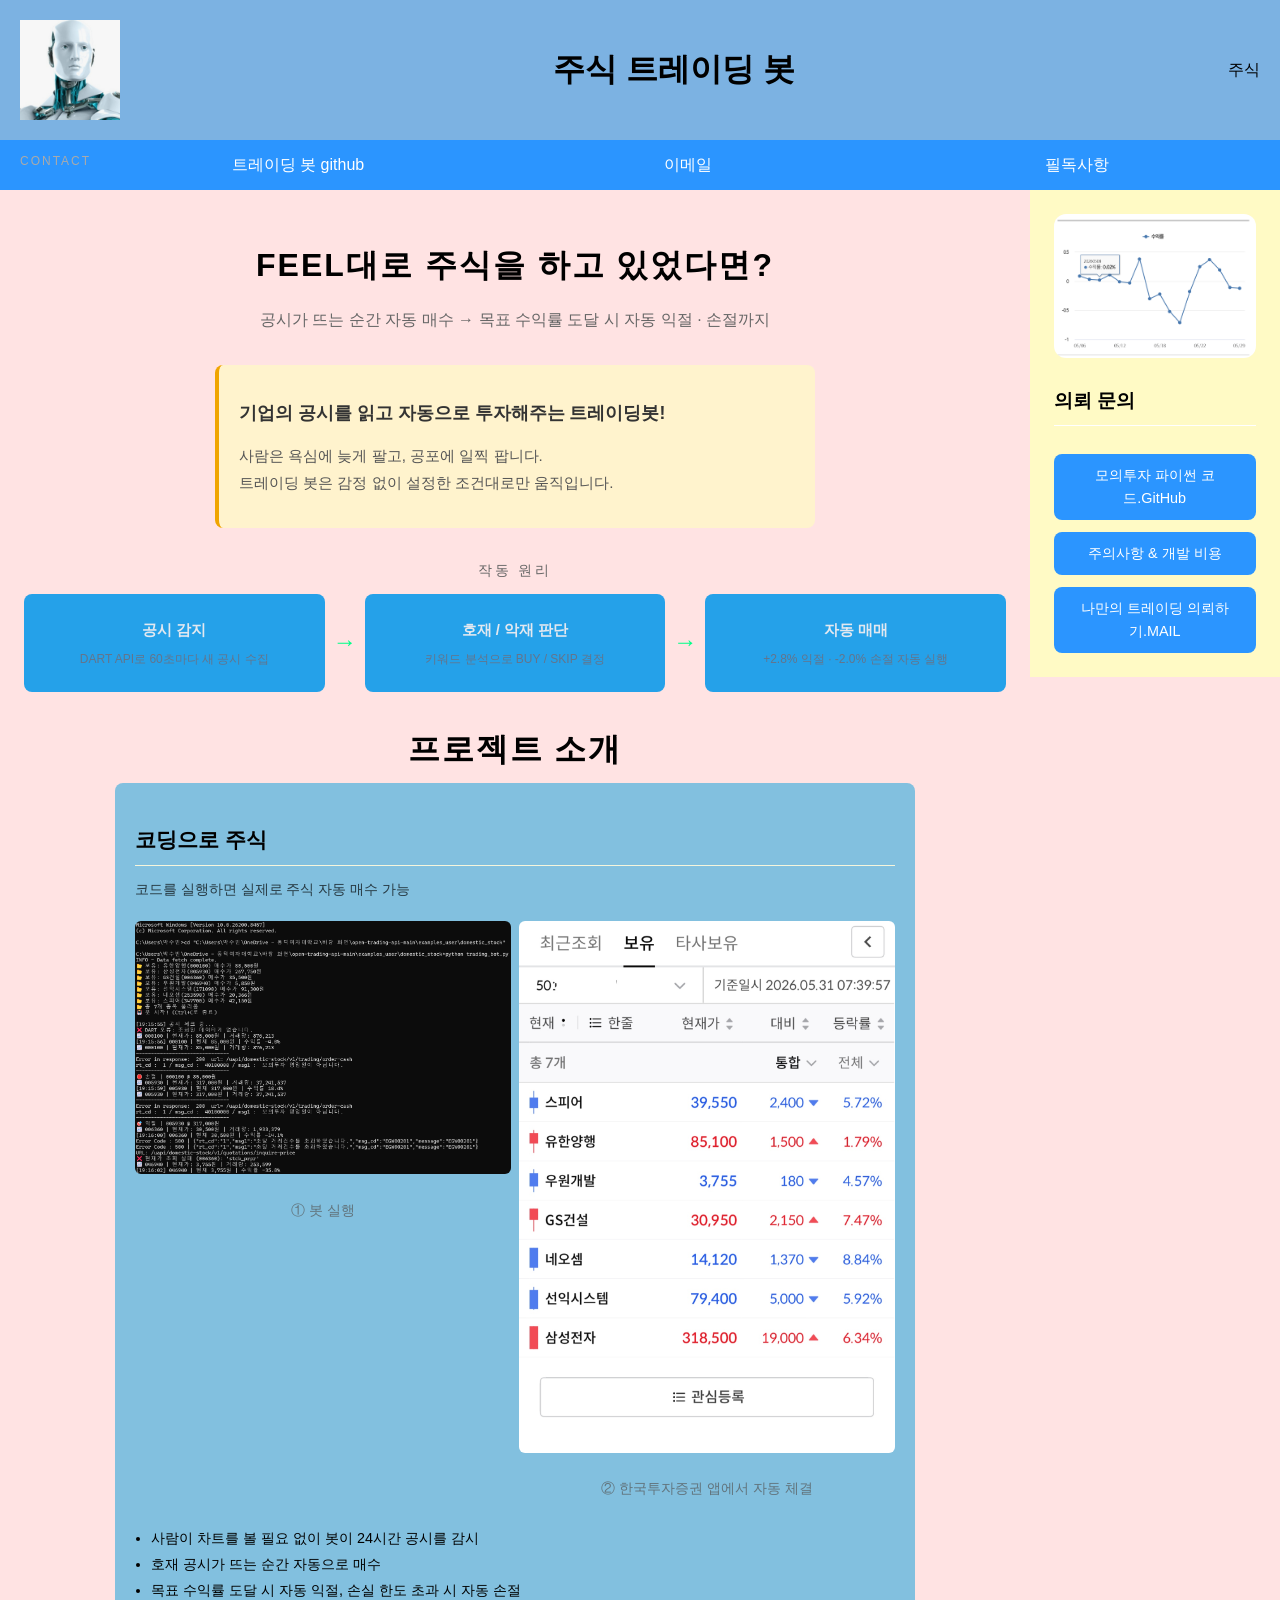
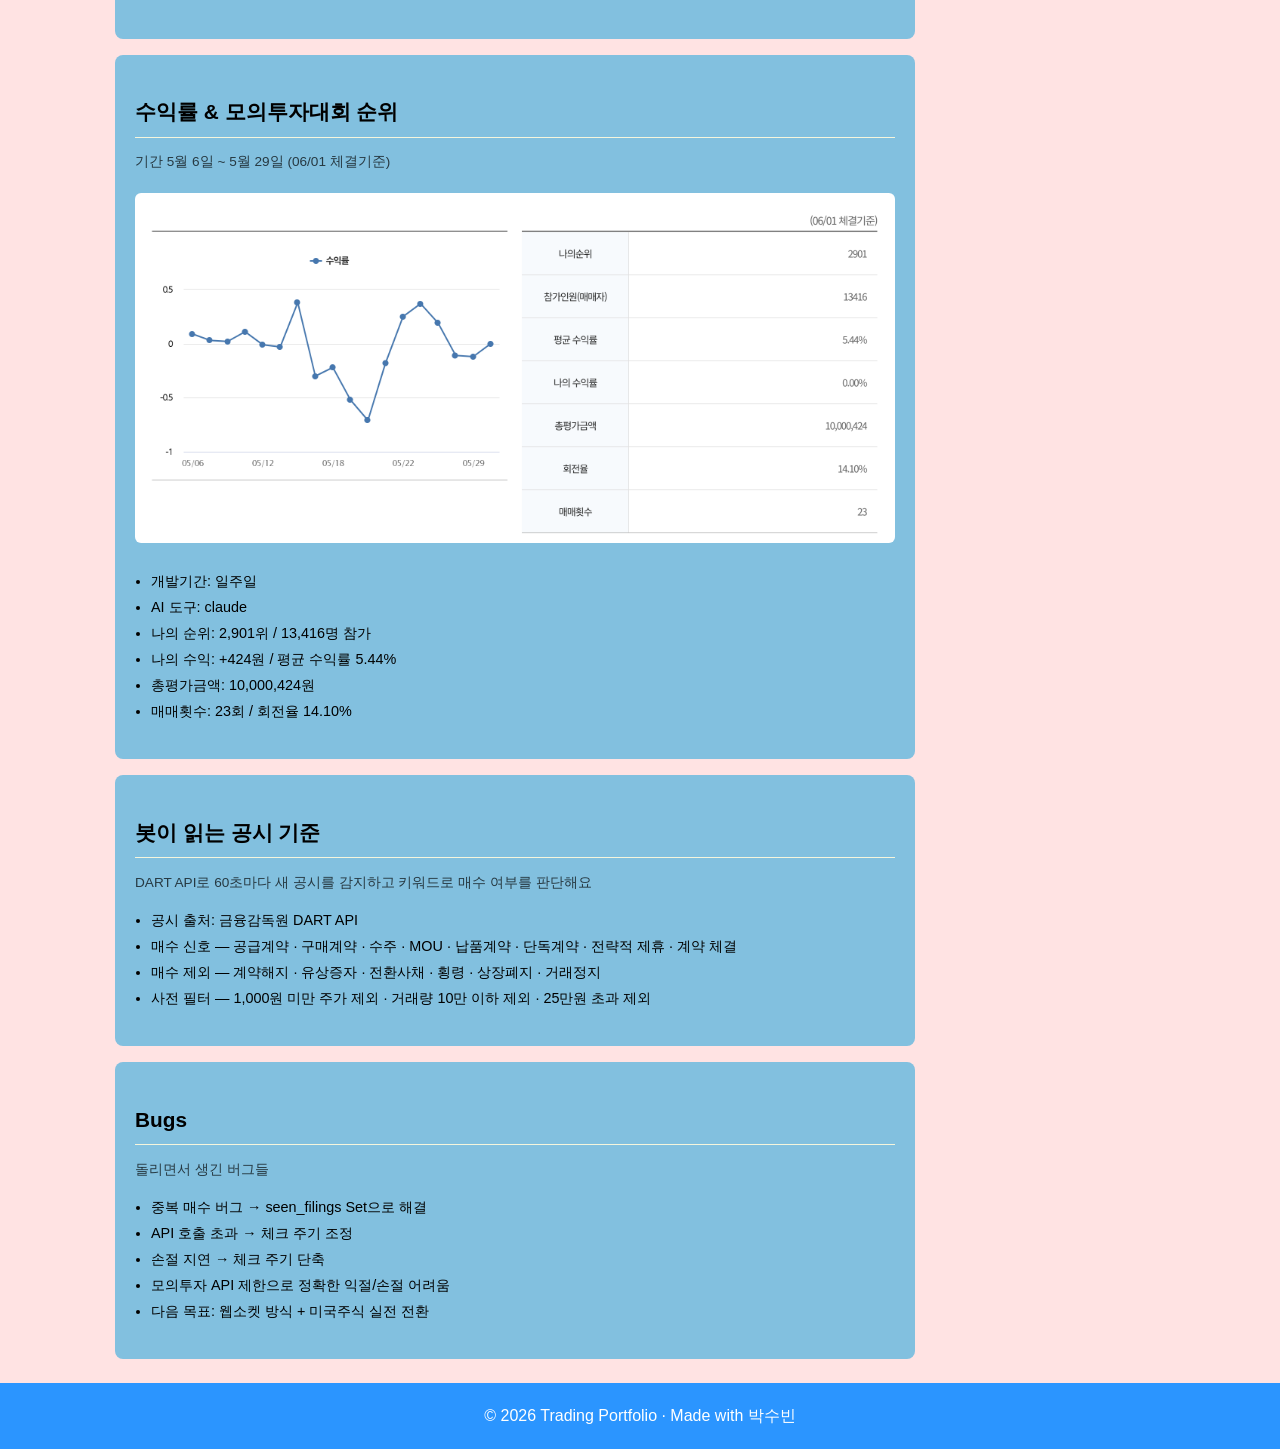
==== index.html @ 9a3e7f4c "Initial commit" ====
<!DOCTYPE html>
<html lang="ko">
<head>
  <meta charset="UTF-8">
  <title>TRADING BOT</title>
  <link rel="stylesheet" href="css/style.css">
</head>
<body>

  <div class="page">

    <header class="header">
      <img src="image/스크린샷_31-5-2026_192246_search.naver.com.jpeg" alt="트레이딩 봇" class="profile-img">
      <h1 class="logo">주식 트레이딩 봇</h1>
      <p class="tagline">주식</p>
    </header>

    <nav class="nav">
      <span class="nav-label">CONTACT</span>
      <a href="https://github.com/ewm0809/-git-hub/blob/main/%23%20trading_bot.py" target="_blank">트레이딩 봇 github</a>
      <a href="mailto:bin100628@naver.com">이메일</a>
      <a href="trading.html">필독사항</a>
    </nav>

    <main class="main">
      <h2>FEEL대로 주식을 하고 있었다면?</h2>
      <p>공시가 뜨는 순간 자동 매수 → 목표 수익률 도달 시 자동 익절 · 손절까지</p>

      <div class="intro-box">
        <p class="intro-question">기업의 공시를 읽고 자동으로 투자해주는 트레이딩봇!</p>
        <p class="intro-answer">사람은 욕심에 늦게 팔고, 공포에 일찍 팝니다.<br>
        트레이딩 봇은 감정 없이 설정한 조건대로만 움직입니다.</p>
      </div>

      <p class="section-label">작동 원리</p>
      <div class="stats">
        <div class="stat-box">
          <span class="num">공시 감지</span>
          <span class="label">DART API로 60초마다 새 공시 수집</span>
        </div>
        <div class="arrow">→</div>
        <div class="stat-box">
          <span class="num">호재 / 악재 판단</span>
          <span class="label">키워드 분석으로 BUY / SKIP 결정</span>
        </div>
        <div class="arrow">→</div>
        <div class="stat-box">
          <span class="num">자동 매매</span>
          <span class="label">+2.8% 익절 · -2.0% 손절 자동 실행</span>
        </div>
      </div>

      <h2>프로젝트 소개</h2>

      <div class="gallery gallery-single">
        <article class="card">
          <h3>코딩으로 주식</h3>
          <p>코드를 실행하면 실제로 주식 자동 매수 가능</p>
          <div class="card-img-row">
            <div>
              <img src="image/스크린샷 2026-05-31 191634.png" alt="cmd화면" class="card-img">
              <p class="img-caption">① 봇 실행</p>
            </div>
            <div>
              <img src="image/spir.jpg" alt="실제 주식 구매 화면" class="card-img">
              <p class="img-caption">② 한국투자증권 앱에서 자동 체결</p>
            </div>
          </div>
          <ul>
            <li>사람이 차트를 볼 필요 없이 봇이 24시간 공시를 감시</li>
            <li>호재 공시가 뜨는 순간 자동으로 매수</li>
            <li>목표 수익률 도달 시 자동 익절, 손실 한도 초과 시 자동 손절</li>
          </ul>
        </article>

        <article class="card">
          <h3>수익률 & 모의투자대회 순위</h3>
          <p>기간 5월 6일 ~ 5월 29일 (06/01 체결기준)</p>
          <img src="image/수익.png" alt="수익" class="card-img">
          <ul>
            <li>개발기간: 일주일</li>
            <li>AI 도구: claude</li>
            <li>나의 순위: 2,901위 / 13,416명 참가</li>
            <li>나의 수익: +424원 / 평균 수익률 5.44%</li>
            <li>총평가금액: 10,000,424원</li>
            <li>매매횟수: 23회 / 회전율 14.10%</li>
          </ul>
        </article>

        <article class="card">
          <h3>봇이 읽는 공시 기준</h3>
          <p>DART API로 60초마다 새 공시를 감지하고 키워드로 매수 여부를 판단해요</p>
          <ul>
            <li>공시 출처: 금융감독원 DART API</li>
            <li>매수 신호 — 공급계약 · 구매계약 · 수주 · MOU · 납품계약 · 단독계약 · 전략적 제휴 · 계약 체결</li>
            <li>매수 제외 — 계약해지 · 유상증자 · 전환사채 · 횡령 · 상장폐지 · 거래정지</li>
            <li>사전 필터 — 1,000원 미만 주가 제외 · 거래량 10만 이하 제외 · 25만원 초과 제외</li>
          </ul>
        </article>

        <article class="card">
          <h3>Bugs</h3>
          <p>돌리면서 생긴 버그들</p>
          <ul>
            <li>중복 매수 버그 → seen_filings Set으로 해결</li>
            <li>API 호출 초과 → 체크 주기 조정</li>
            <li>손절 지연 → 체크 주기 단축</li>
            <li>모의투자 API 제한으로 정확한 익절/손절 어려움</li>
            <li>다음 목표: 웹소켓 방식 + 미국주식 실전 전환</li>
          </ul>
        </article>
      </div>

    </main>

    <aside class="aside">
      <img src="image/수익률.png" alt="덱스" class="aside-img">
      <h2>의뢰 문의</h2>
      <a href="https://github.com/ewm0809/-git-hub/blob/main/%23%20trading_bot.py" target="_blank" class="aside-btn">
        모의투자 파이썬 코드.GitHub
      </a>
      <a href="trading.html" class="aside-btn">
        주의사항 & 개발 비용
      </a>
      <a href="mailto:bin100628@naver.com" class="aside-btn">
        나만의 트레이딩 의뢰하기.MAIL
      </a>
    </aside>

    <footer class="footer">
      © 2026 Trading Portfolio · Made with 박수빈
    </footer>

  </div>

</body>
</html>
---- css/style.css ----
@charset "UTF-8";

* { box-sizing: border-box; }

body {
  margin: 0;
  font-family: 'Noto Sans KR', sans-serif;
  line-height: 1.6;
  background-color: #ffe3e3;
}

a { color: inherit; text-decoration: none; }


/* ============================================================
   [요구사항 #4]  페이지 전체 레이아웃 — grid-template-areas
   ─ 5섹션(header·nav·main·aside·footer)을 배치
   ─ header·footer는 가로 전체로 펼쳐지도록
   ============================================================ */
.page {
 
  display: grid;
  grid-template-columns: 1fr 250px;
  grid-template-rows: auto auto 1fr auto;
  grid-template-areas:
    "hd hd"
    "nv nv"
    "mn as"
    "ft ft";
  min-height: 100vh;
  align-items: start;
  overflow: visible;
}


.header {
  grid-area: hd;
  z-index: 10;
  background-color: #7cb2e2;
  color: #EDEADE;
  padding: 20px;
  text-transform: uppercase;
   display: flex;
  flex-direction: row;       
  align-items: center;
  justify-content: space-between;
  gap: 16px;
  color:#000000
 
}
.profile-img {
  width: 100px;
  height: 100px;
 
}


/* ─── nav ─── */
.nav {
    grid-area: nv;
  display: flex;
  gap: 24px;
  padding: 12px 20px;
  background: #2b95ff;
  position: sticky;
  top: 0;
  z-index: 100;
  

}
.nav a { color: white;
text-align: center;
flex: 1; }

.nav-label {
  color: #aaa;
  font-size: 0.75rem;
  letter-spacing: 2px;
  margin-right: auto; 
}


/* ─── main ─── */
.main {
    grid-area: mn;
  padding: 24px;
  text-align: center; 
 
}
.main h2 {
  font-size: 2rem;
  letter-spacing: 2px;
  text-align: center;
  margin-bottom: 8px;
}
.main > p {
  text-align: center;
  color: #666;
  margin-bottom: 32px;
}
.intro-box {
  background: #fff3cd;
  border-left: 4px solid #f0a500;
  border-radius: 8px;
  padding: 16px 20px;
  margin: 0 auto 32px;
  max-width: 600px;
  text-align: left;
}

.intro-question {
  font-size: 1.1rem;
  font-weight: bold;
  color: #333;
  margin-bottom: 8px !important;
}

.intro-answer {
  font-size: 0.95rem;
  color: #555;
  line-height: 1.8;
}

.section-label {
  font-size: 0.85rem;
  letter-spacing: 3px;
  color: #888;
  text-transform: uppercase;
  margin-bottom: 12px !important;
}
/* ============================================================
   [요구사항 #1·#2·#3]  W9 Grid 기초 종합
   ─ #1: display: grid + grid-template-columns에 fr 단위
   ─ #2: gap (16px 이상)
   ─ #3: justify-content / align-items 등 정렬 속성
        (.stats 자체에 적용해도 OK, .stat-box 자식에 flex로 적용해도 OK)
   ============================================================ */
.stats {
  display: grid;
  grid-template-columns: 1fr auto 1fr auto 1fr;
  align-items: center;
  gap: 8px;
  margin-bottom: 32px;
}

.stat-box {
  display: flex;
  flex-direction: column;
  align-items: center;
  text-align: center;
  background: #25a1e9;
  color: #e2e8f0;
  padding: 24px 16px;
  border-radius: 8px;
}

.stat-box .num {
  font-size: 15px;
  font-weight: bold;
  margin-bottom: 8px;
}

.stat-box .label {
  font-size: 12px;
  color: #64748b;
  line-height: 1.5;
}

.arrow {
  font-size: 24px;
  color: #00ff88;
  text-align: center;
  font-weight: bold;
}


/* ============================================================
   [요구사항 #5]  카드 갤러리 — auto-fit + minmax
   ─ 카드 6개 이상이 화면 너비에 따라 자동으로 열 수 변경
   ─ 한 카드의 최소 너비는 220px 권장
   ============================================================ */
.gallery {
  display: grid;
  grid-template-columns: repeat(auto-fit, minmax(300px, 1fr));
  gap: 16px;
  
}
.gallery-single {
  grid-template-columns: 1fr !important;
  max-width: 800px;
  margin: 0 auto;
  width: 100%;
}
.card-img {
  width: 100%;
  border-radius: 6px;
  margin: 8px 0 4px;
  object-fit: cover;
}

.img-caption {
  font-size: 0.8rem;
  color: #555;
  text-align: center;
  margin-bottom: 12px;
}
.card-img-row {
  display: flex;
  gap: 8px;
  margin-bottom: 12px;
}

.card-img-row > div {
  flex: 1;
}
.card {
  background: #82c0df;
  padding: 20px;
  border-radius: 8px;
  color:#000000;
  text-align: left;  /* 리스트 있으니까 left가 나음 */
}

.card h3 {
  font-size: 1.3rem;
  font-weight: bold;
  border-bottom: 1px solid #F5F5DC;
  padding-bottom: 8px;
  margin-bottom: 12px;
}

.card p {
  font-size: 0.85rem;
  opacity: 0.7;
  margin-bottom: 12px;
}

.card ul {
  padding-left: 16px;
  font-size: 0.9rem;
  line-height: 1.8;
}
.card a {
  color: #863005;
  text-decoration: underline;
}

.card a:hover {
  opacity: 0.7;
}


/* ─── aside ─── */
.aside {
    grid-area: as;
  padding: 24px;
  background: #fffac5; 
  color: #000000;
  display: flex;
  flex-direction: column;
  gap: 12px;
  position: sticky;
  top: 45px;    
  height: fit-content;
   align-self: start;
}
.aside-img {
  width: 100%;
  border-radius: 12px;
  object-fit: cover;
}

.aside h2 {
  font-size: 1.2rem;
  border-bottom: 1px solid white;
  padding-bottom: 8px;
}

.aside p {
  margin: 0;
  font-size: 0.9rem;
  line-height: 1.6;
}


.aside-btn {
  display: block;
  background: #2b95ff;
  color: white !important;
  padding: 10px 14px;
  border-radius: 8px;
  font-size: 0.9rem;
  text-decoration: none !important;
  text-align: center;
  transition: opacity 0.2s;
}

.aside-btn:hover {
  opacity: 0.8;
}


/* ─── footer ─── */
.footer {
    grid-area: ft;
  text-align: center;
  padding: 20px;
  background: #2b95ff;
  color: white;
  /* TODO (자유 디자인) */
}
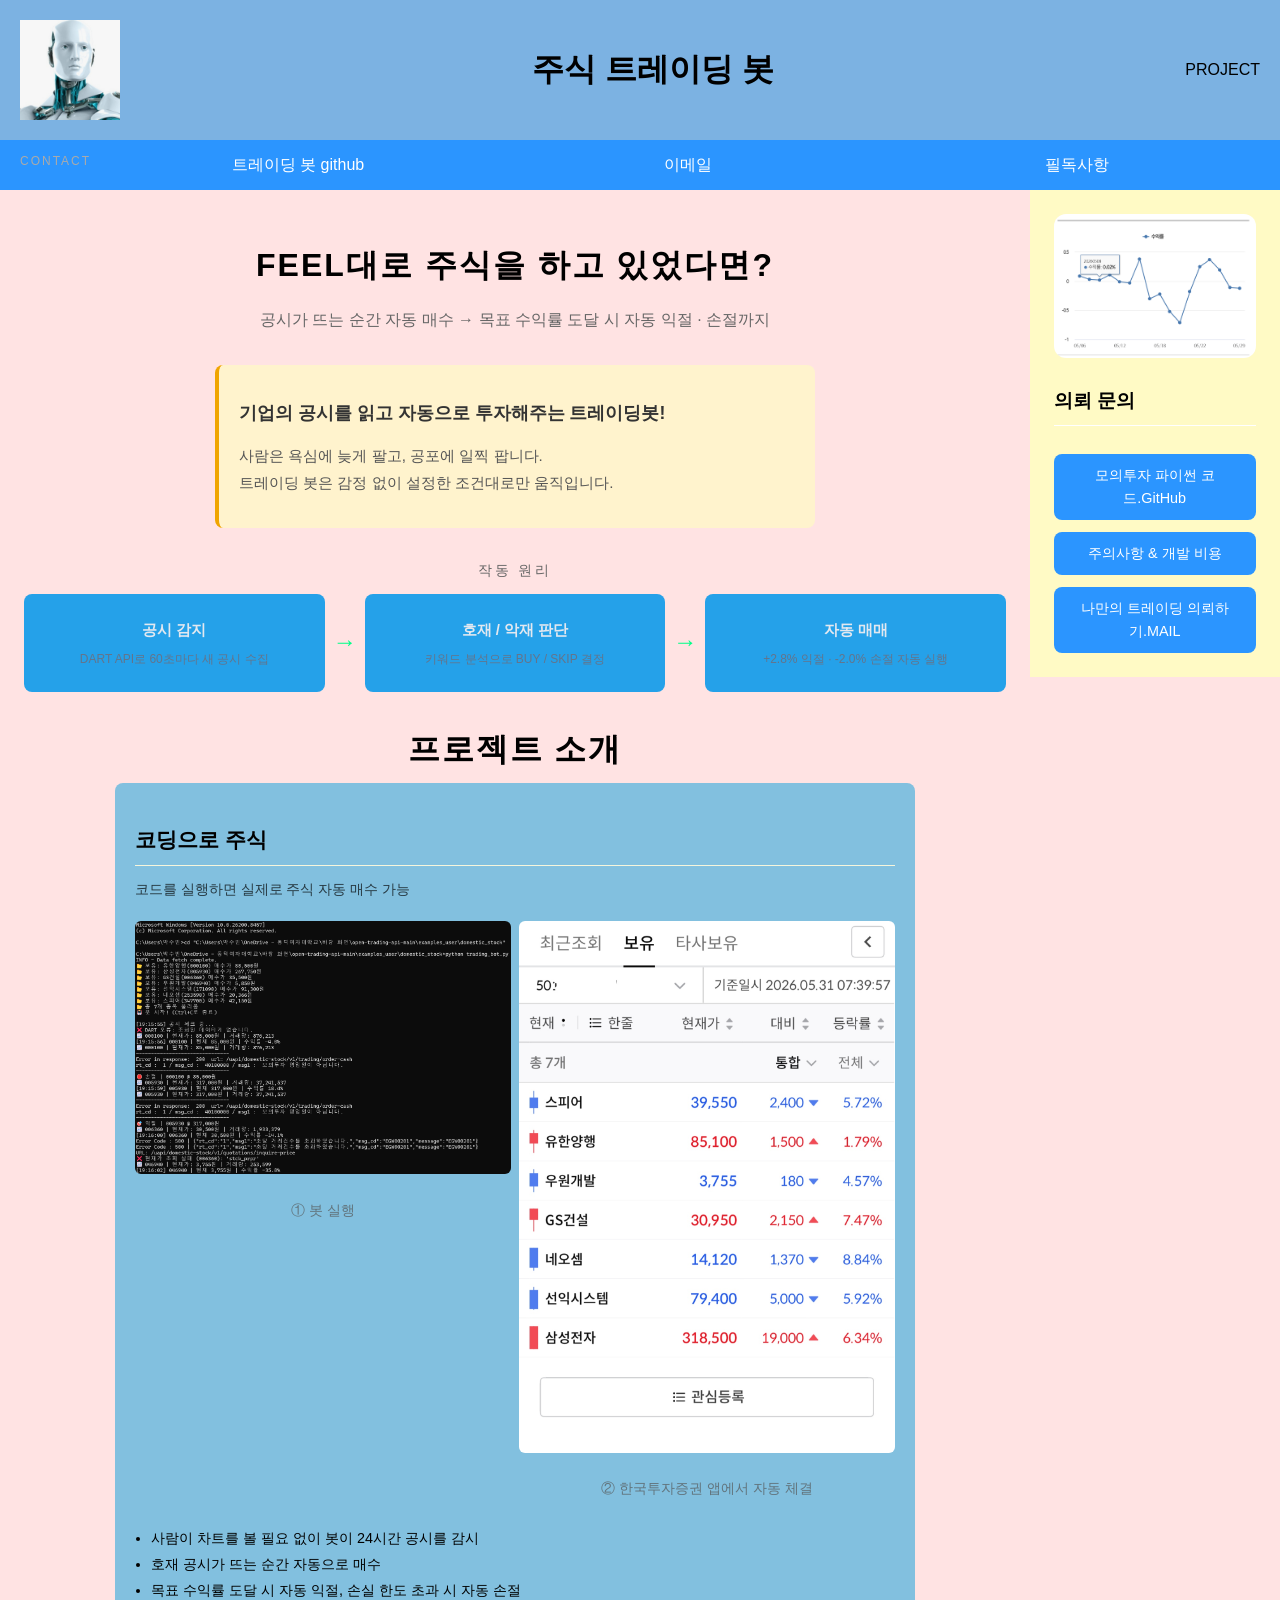
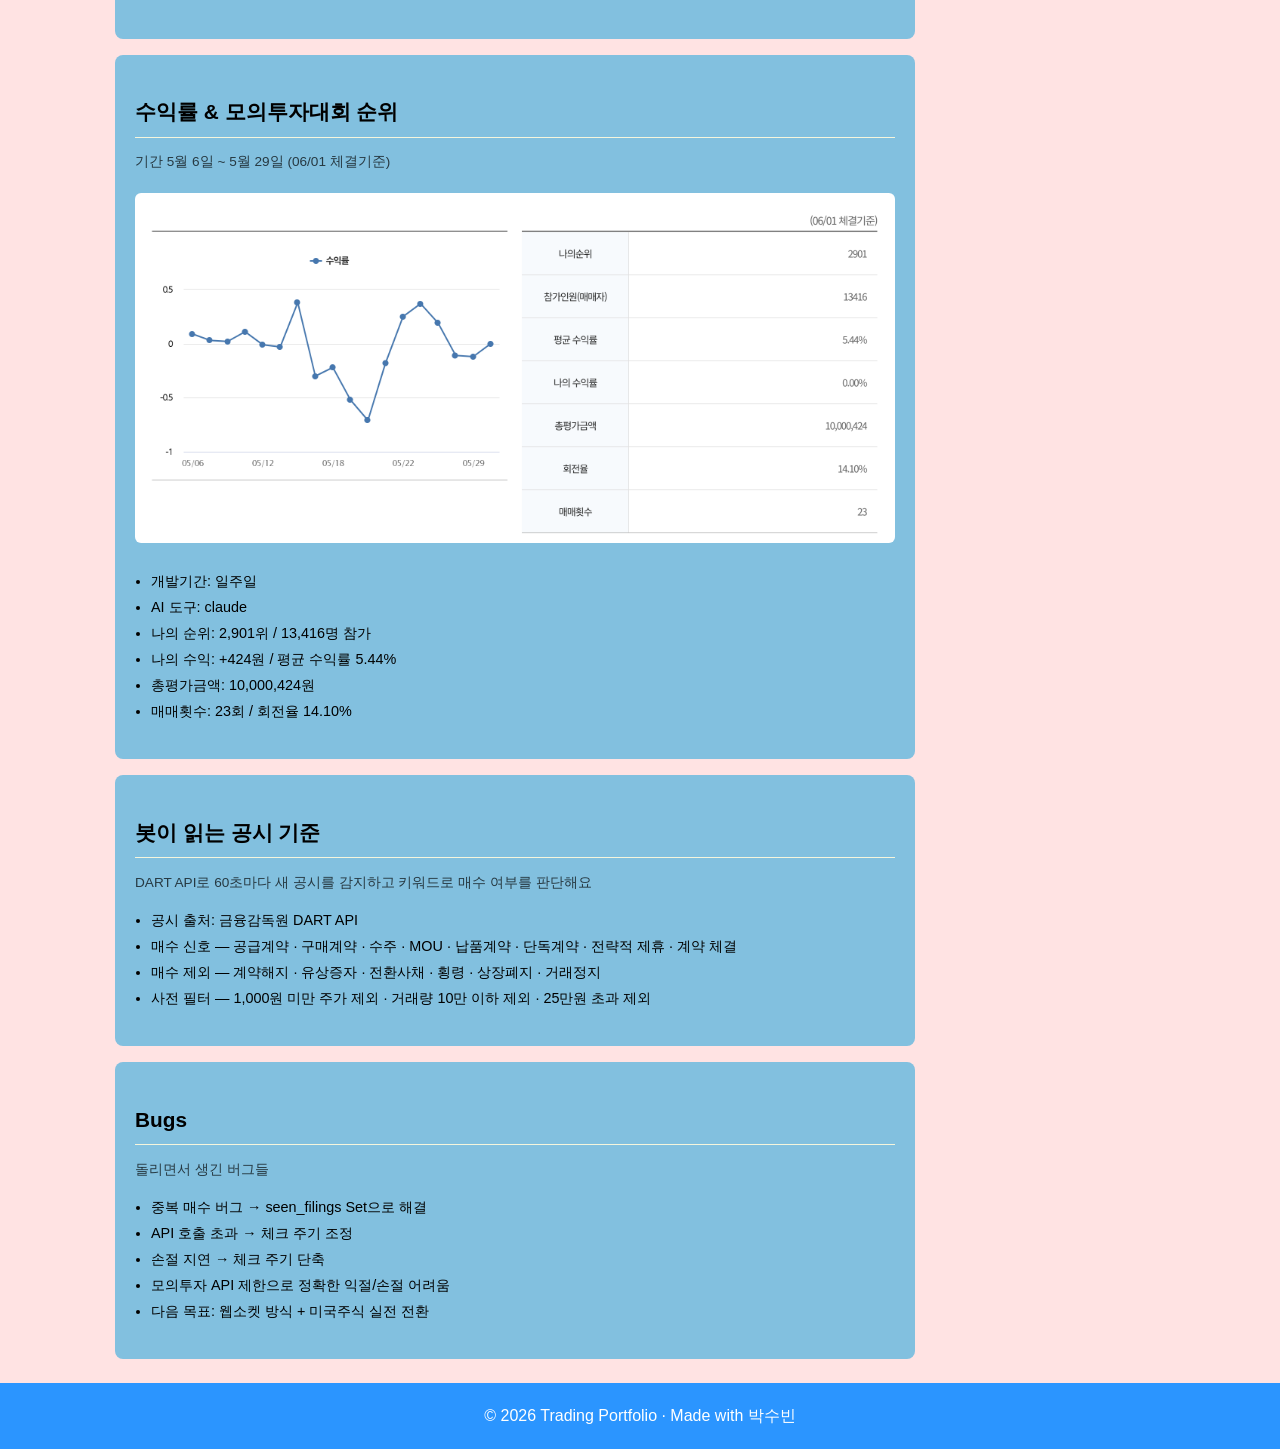
==== commit c0dec4ab: "최종본" ====
--- a/index.html
+++ b/index.html
@@ -12,7 +12,7 @@
     <header class="header">
       <img src="image/스크린샷_31-5-2026_192246_search.naver.com.jpeg" alt="트레이딩 봇" class="profile-img">
       <h1 class="logo">주식 트레이딩 봇</h1>
-      <p class="tagline">주식</p>
+      <p class="tagline">project</p>
     </header>
 
     <nav class="nav">
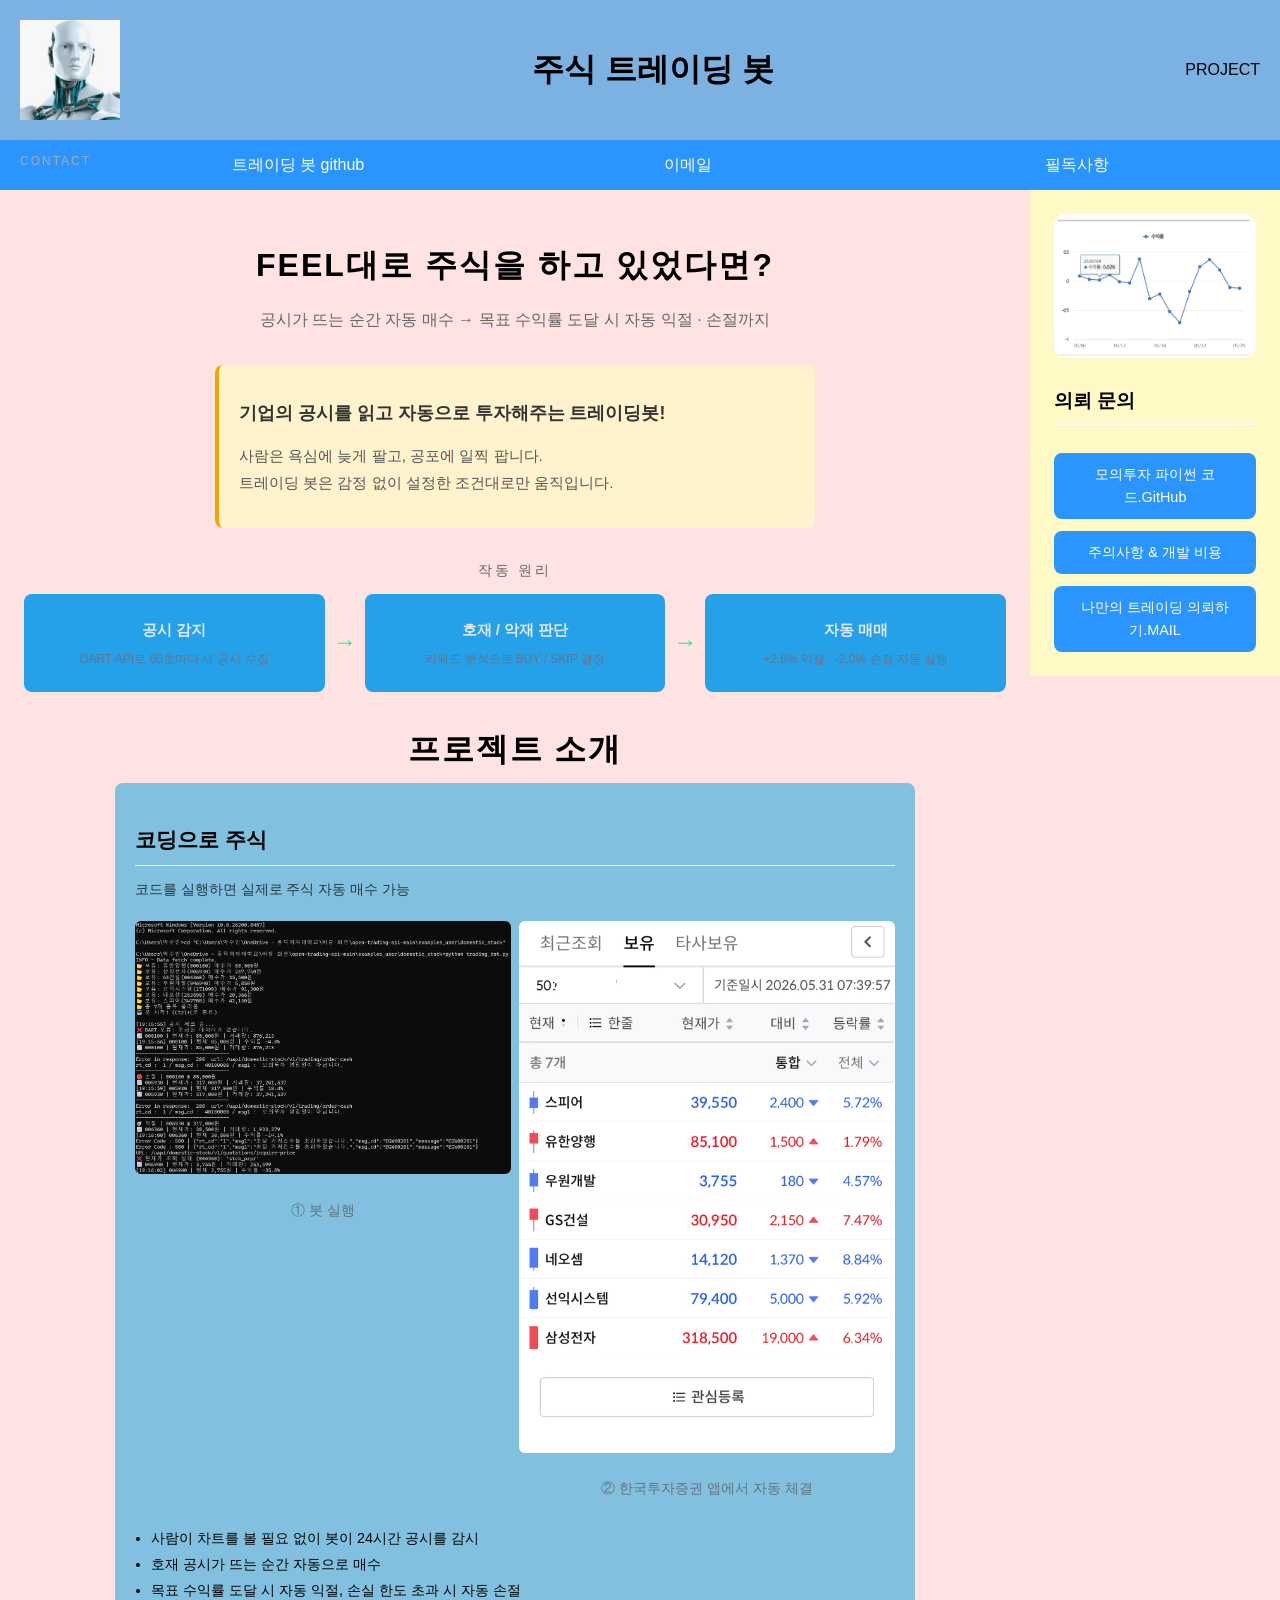
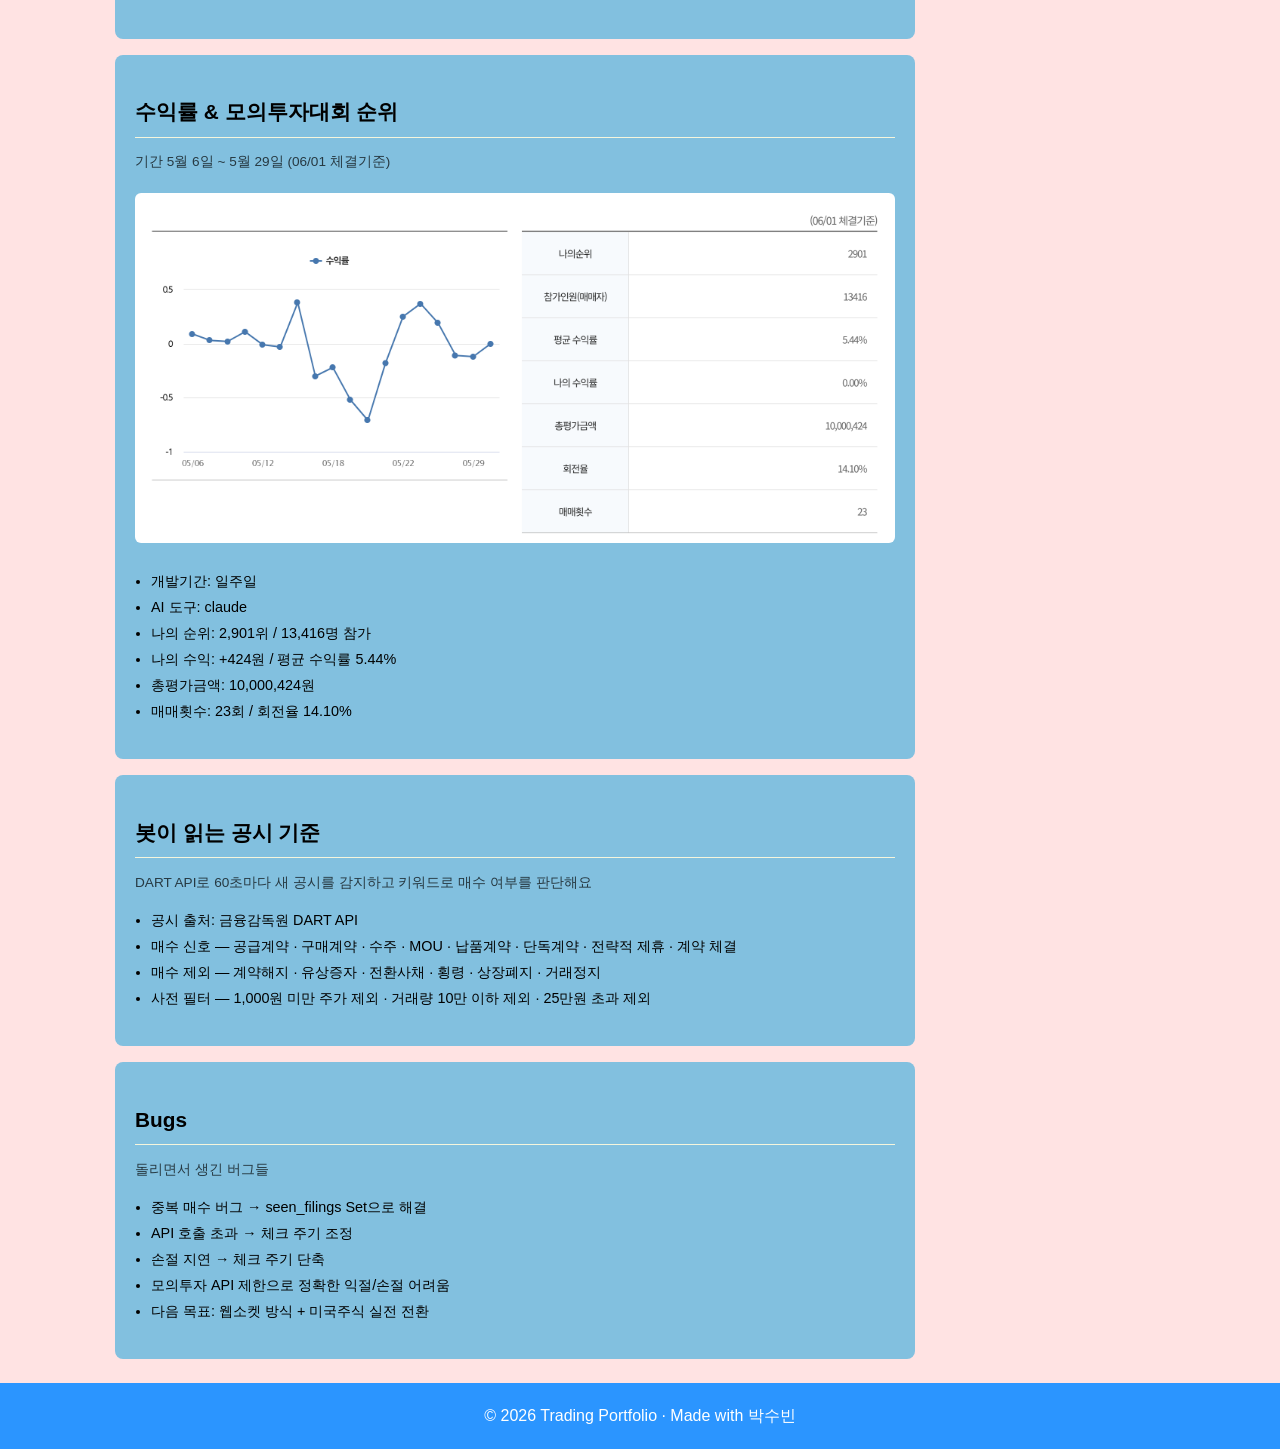
==== commit 6a096df5: "링크 이름" ====
--- a/index.html
+++ b/index.html
@@ -2,7 +2,10 @@
 <html lang="ko">
 <head>
   <meta charset="UTF-8">
-  <title>TRADING BOT</title>
+  <meta name="viewport" content="width=device-width, initial-scale=1.0">
+  <meta property="og:title" content="자동으로 주식하는 법 궁금해?">
+  <meta property="og:description" content="공시 감지 자동 매매 트레이딩 봇">
+  <title>주식 자동으로 돈버는 방법 궁금해?</title>
   <link rel="stylesheet" href="css/style.css">
 </head>
 <body>
--- a/css/style.css
+++ b/css/style.css
@@ -12,11 +12,8 @@
 a { color: inherit; text-decoration: none; }
 
 
-/* ============================================================
-   [요구사항 #4]  페이지 전체 레이아웃 — grid-template-areas
-   ─ 5섹션(header·nav·main·aside·footer)을 배치
-   ─ header·footer는 가로 전체로 펼쳐지도록
-   ============================================================ */
+
+   
 .page {
  
   display: grid;
@@ -142,7 +139,15 @@
   gap: 8px;
   margin-bottom: 32px;
 }
-
+@media (max-width: 600px) {
+  .stats {
+    grid-template-columns: 1fr;
+  }
+  
+  .arrow {
+    transform: rotate(90deg);
+  }
+}
 .stat-box {
   display: flex;
   flex-direction: column;
@@ -309,3 +314,23 @@
   color: white;
   /* TODO (자유 디자인) */
 }
+@media (max-width: 768px) {
+  .page {
+    grid-template-columns: 1fr;
+    grid-template-areas:
+      "hd"
+      "nv"
+      "mn"
+      "as"
+      "ft";
+  }
+
+  .aside {
+    position: static;
+    width: 100%;
+  }
+
+  .main h2 {
+    font-size: 1.4rem;
+  }
+}
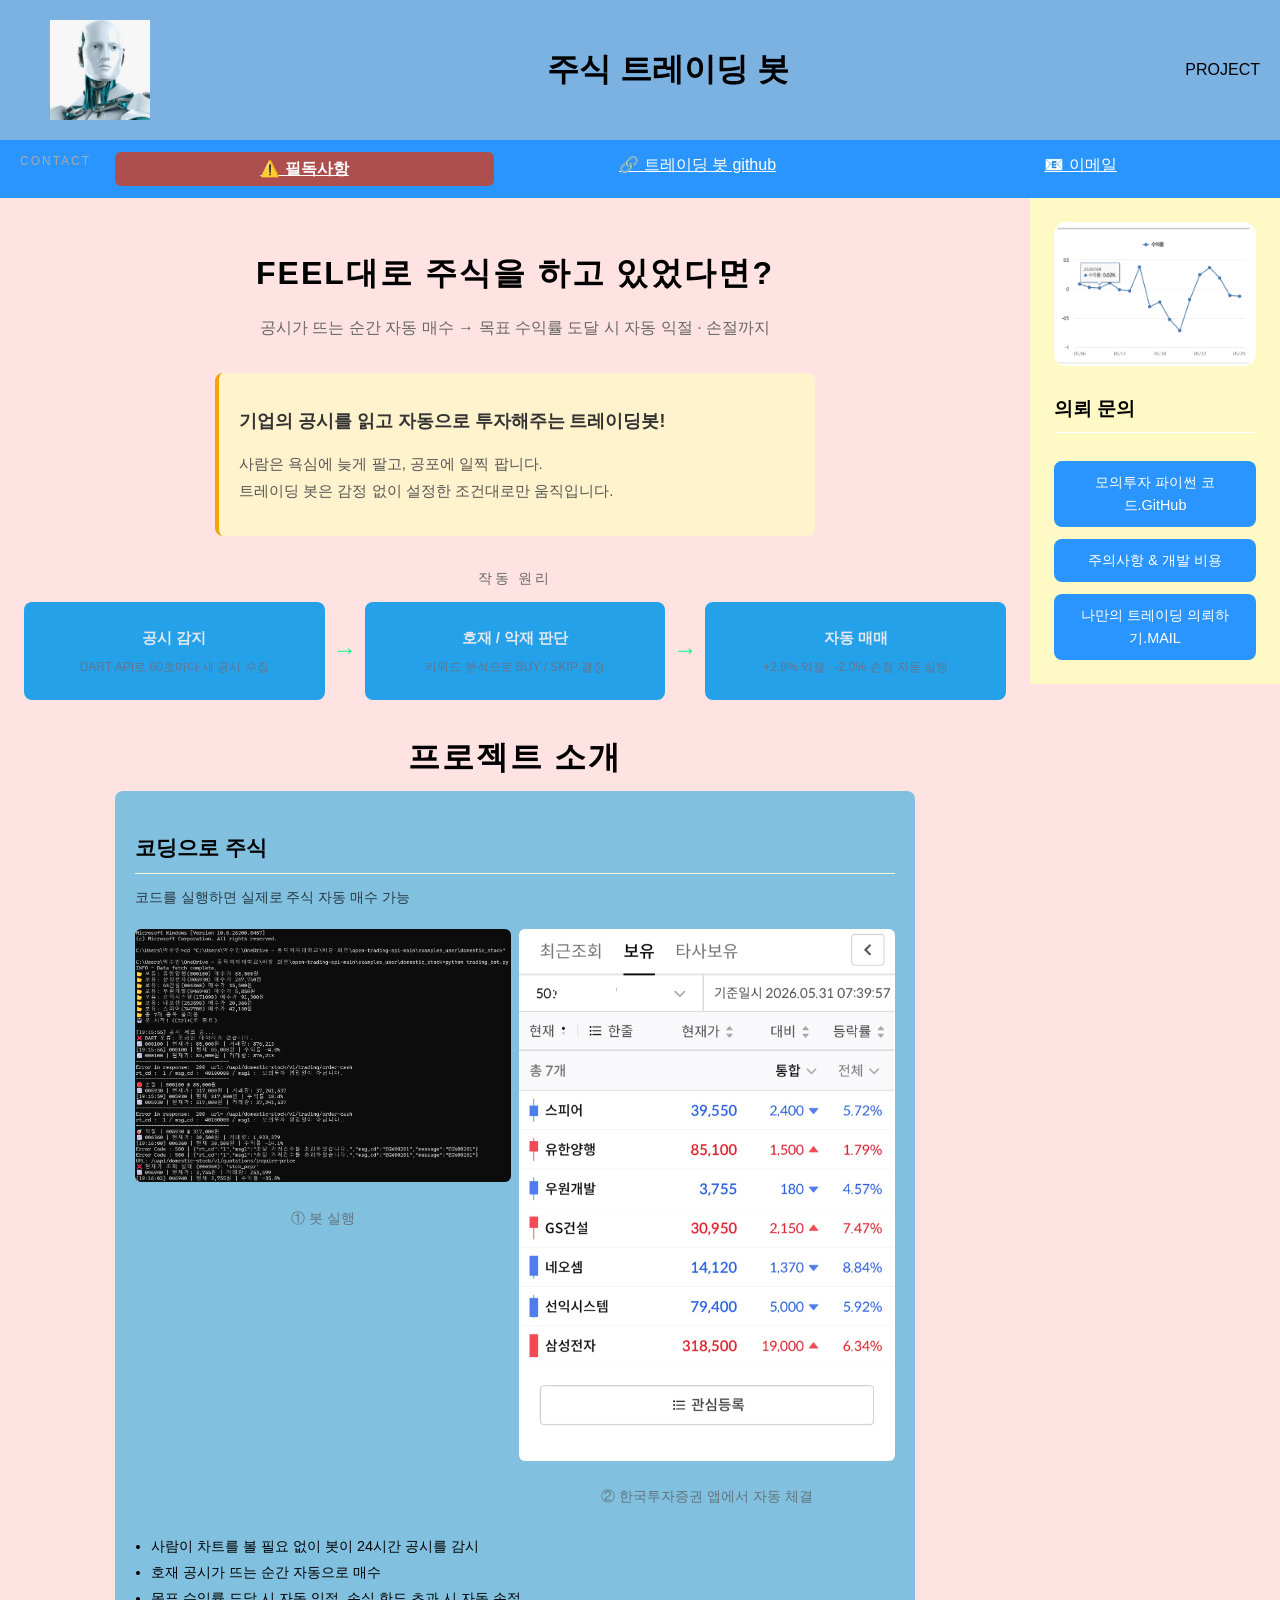
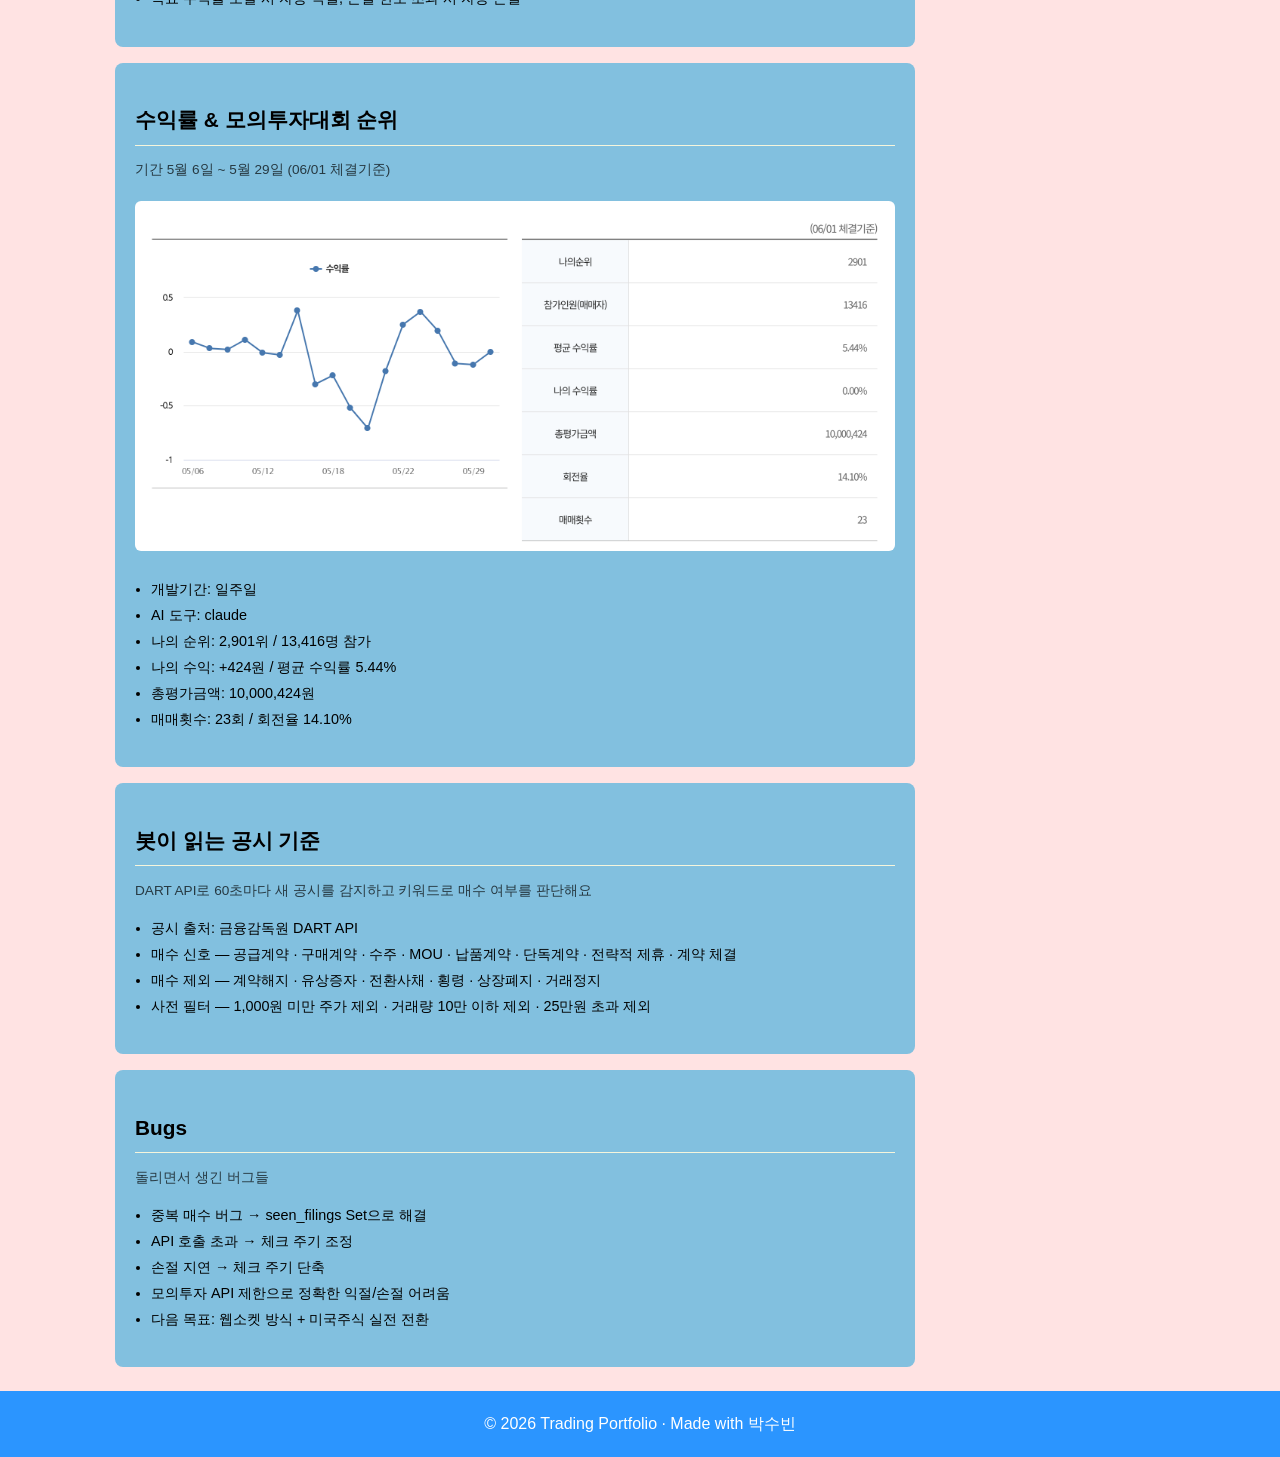
==== commit 167249b4: "사진 좀 옮김" ====
--- a/index.html
+++ b/index.html
@@ -18,12 +18,12 @@
       <p class="tagline">project</p>
     </header>
 
-    <nav class="nav">
-      <span class="nav-label">CONTACT</span>
-      <a href="https://github.com/ewm0809/-git-hub/blob/main/%23%20trading_bot.py" target="_blank">트레이딩 봇 github</a>
-      <a href="mailto:bin100628@naver.com">이메일</a>
-      <a href="trading.html">필독사항</a>
-    </nav>
+<nav class="nav">
+  <span class="nav-label">CONTACT</span>
+  <a href="trading.html" class="nav-important"><u>⚠️ 필독사항</u></a>
+  <a href="https://github.com/ewm0809/-git-hub/blob/main/%23%20trading_bot.py" target="_blank">🔗 트레이딩 봇 github</a>
+  <a href="mailto:bin100628@naver.com">📧 이메일</a>
+</nav>
 
     <main class="main">
       <h2>FEEL대로 주식을 하고 있었다면?</h2>
--- a/css/style.css
+++ b/css/style.css
@@ -12,7 +12,28 @@
 a { color: inherit; text-decoration: none; }
 
 
-
+@media (max-width: 768px) {
+  .header {
+    flex-wrap: nowrap;
+    gap: 8px;
+    padding: 12px;
+  }
+
+  .logo {
+    font-size: 1rem;
+    white-space: nowrap;
+  }
+
+  .profile-img {
+    width: 60px;
+    height: 60px;
+  }
+
+  .tagline {
+    font-size: 0.7rem;
+    white-space: nowrap;
+  }
+}
    
 .page {
  
@@ -48,11 +69,24 @@
 .profile-img {
   width: 100px;
   height: 100px;
+   margin-left: 30px;
  
 }
 
 
 /* ─── nav ─── */
+.nav a {
+  text-decoration: underline;
+}
+
+.nav-important {
+  background: #ae4f4f;
+  color: white !important;
+  padding: 4px 10px;
+  border-radius: 6px;
+  font-weight: bold;
+  text-decoration: none !important;
+}
 .nav {
     grid-area: nv;
   display: flex;
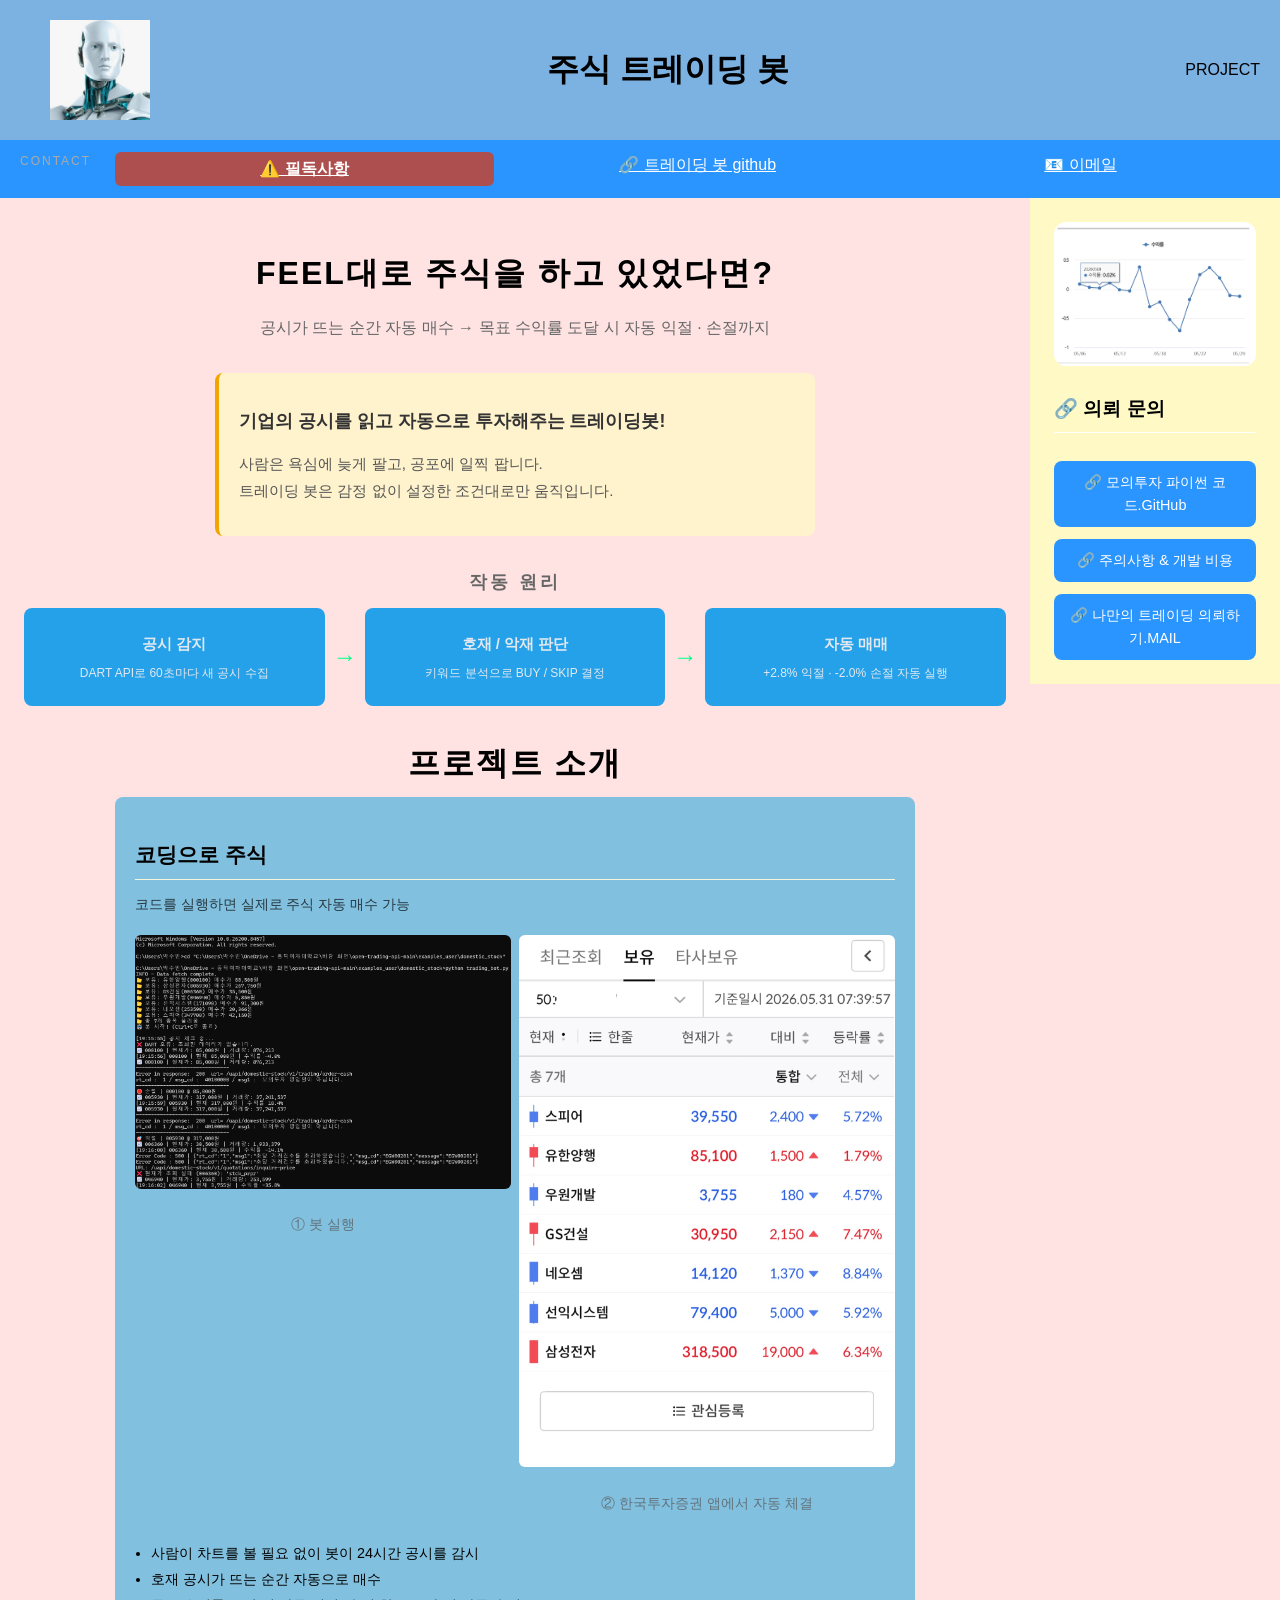
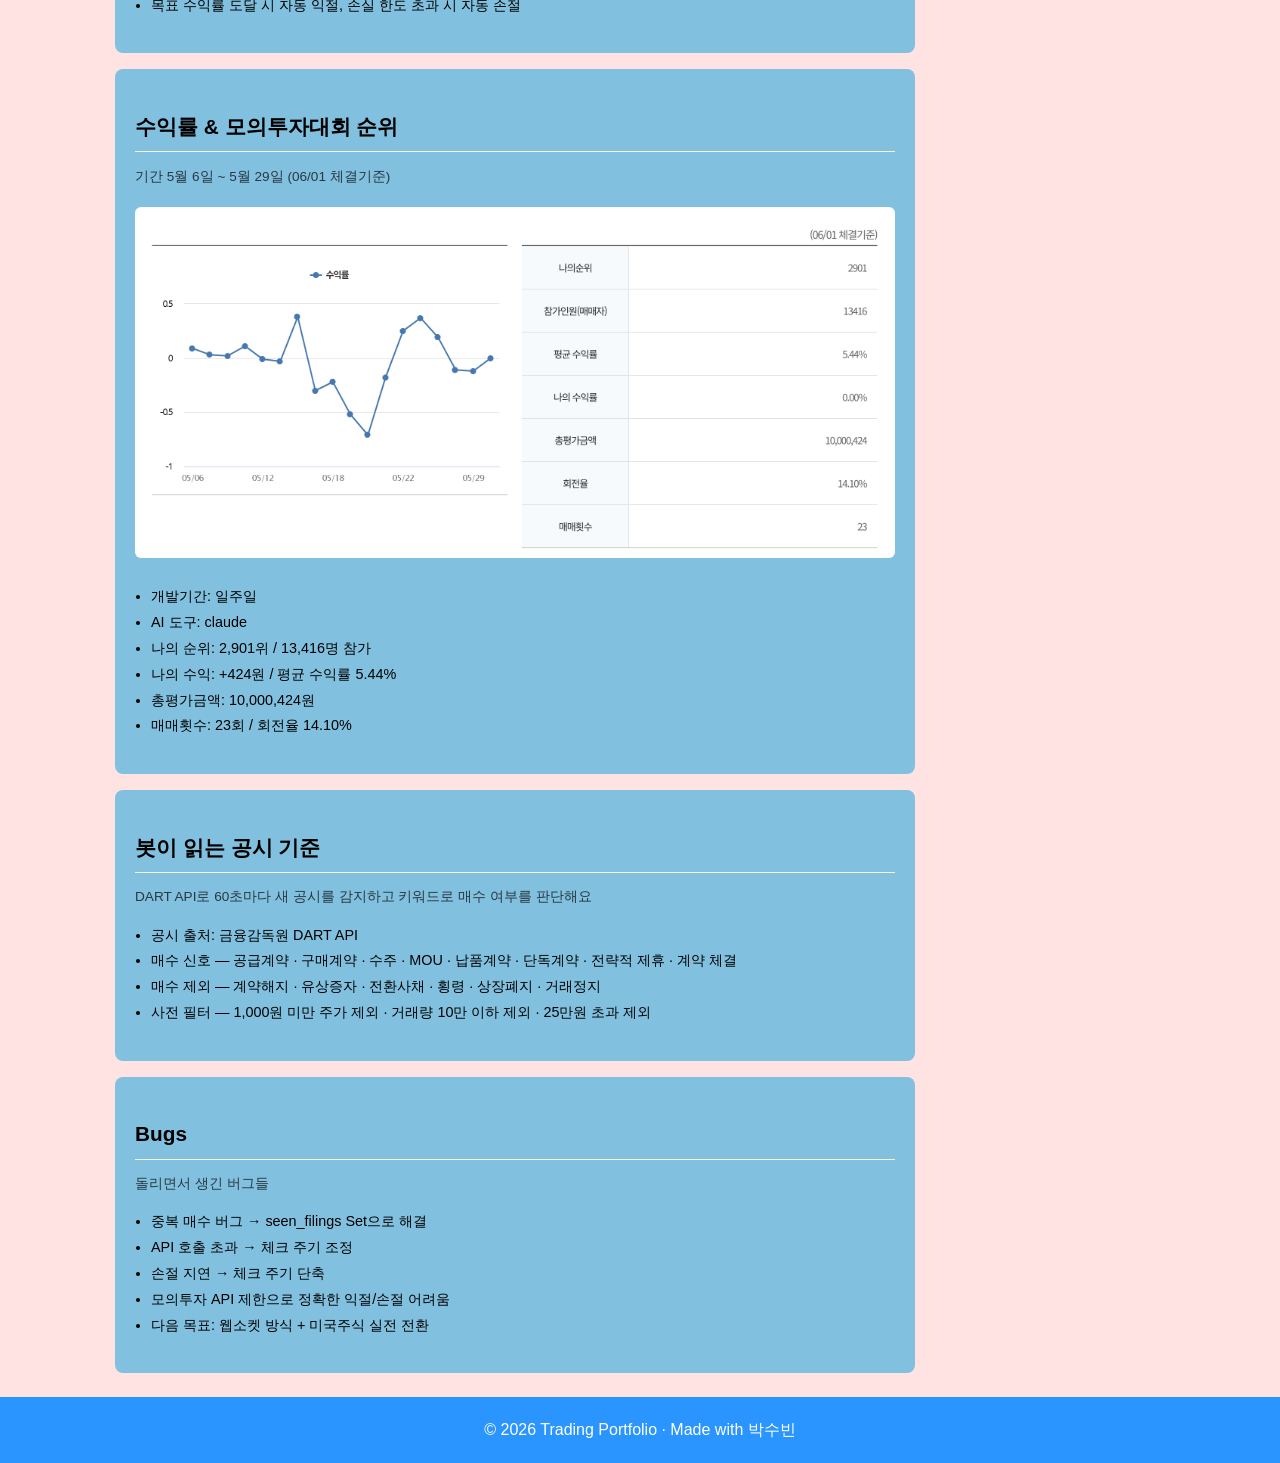
==== commit 59934bf5: "링크임티" ====
--- a/index.html
+++ b/index.html
@@ -118,15 +118,15 @@
 
     <aside class="aside">
       <img src="image/수익률.png" alt="덱스" class="aside-img">
-      <h2>의뢰 문의</h2>
+      <h2>🔗 의뢰 문의</h2>
       <a href="https://github.com/ewm0809/-git-hub/blob/main/%23%20trading_bot.py" target="_blank" class="aside-btn">
-        모의투자 파이썬 코드.GitHub
+        🔗 모의투자 파이썬 코드.GitHub
       </a>
       <a href="trading.html" class="aside-btn">
-        주의사항 & 개발 비용
+        🔗 주의사항 & 개발 비용
       </a>
       <a href="mailto:bin100628@naver.com" class="aside-btn">
-        나만의 트레이딩 의뢰하기.MAIL
+        🔗 나만의 트레이딩 의뢰하기.MAIL
       </a>
     </aside>
 
--- a/css/style.css
+++ b/css/style.css
@@ -11,32 +11,7 @@
 
 a { color: inherit; text-decoration: none; }
 
-
-@media (max-width: 768px) {
-  .header {
-    flex-wrap: nowrap;
-    gap: 8px;
-    padding: 12px;
-  }
-
-  .logo {
-    font-size: 1rem;
-    white-space: nowrap;
-  }
-
-  .profile-img {
-    width: 60px;
-    height: 60px;
-  }
-
-  .tagline {
-    font-size: 0.7rem;
-    white-space: nowrap;
-  }
-}
-   
 .page {
- 
   display: grid;
   grid-template-columns: 1fr 250px;
   grid-template-rows: auto auto 1fr auto;
@@ -50,45 +25,29 @@
   overflow: visible;
 }
 
-
 .header {
   grid-area: hd;
   z-index: 10;
   background-color: #7cb2e2;
-  color: #EDEADE;
   padding: 20px;
   text-transform: uppercase;
-   display: flex;
-  flex-direction: row;       
+  display: flex;
+  flex-direction: row;
   align-items: center;
   justify-content: space-between;
   gap: 16px;
-  color:#000000
- 
-}
+  color: #000000;
+}
+
 .profile-img {
   width: 100px;
   height: 100px;
-   margin-left: 30px;
- 
-}
-
+  margin-left: 30px;
+}
 
 /* ─── nav ─── */
-.nav a {
-  text-decoration: underline;
-}
-
-.nav-important {
-  background: #ae4f4f;
-  color: white !important;
-  padding: 4px 10px;
-  border-radius: 6px;
-  font-weight: bold;
-  text-decoration: none !important;
-}
 .nav {
-    grid-area: nv;
+  grid-area: nv;
   display: flex;
   gap: 24px;
   padding: 12px 20px;
@@ -96,39 +55,51 @@
   position: sticky;
   top: 0;
   z-index: 100;
-  
-
-}
-.nav a { color: white;
-text-align: center;
-flex: 1; }
+}
+
+.nav a {
+  color: white;
+  text-align: center;
+  flex: 1;
+  text-decoration: underline;
+}
+
+.nav-important {
+  background: #ae4f4f;
+  color: white !important;
+  padding: 4px 10px;
+  border-radius: 6px;
+  font-weight: bold;
+  text-decoration: none !important;
+}
 
 .nav-label {
   color: #aaa;
   font-size: 0.75rem;
   letter-spacing: 2px;
-  margin-right: auto; 
-}
-
+  margin-right: auto;
+}
 
 /* ─── main ─── */
 .main {
-    grid-area: mn;
+  grid-area: mn;
   padding: 24px;
-  text-align: center; 
- 
-}
+  text-align: center;
+}
+
 .main h2 {
   font-size: 2rem;
   letter-spacing: 2px;
   text-align: center;
   margin-bottom: 8px;
 }
+
 .main > p {
   text-align: center;
   color: #666;
   margin-bottom: 32px;
 }
+
 .intro-box {
   background: #fff3cd;
   border-left: 4px solid #f0a500;
@@ -153,19 +124,14 @@
 }
 
 .section-label {
-  font-size: 0.85rem;
+  font-size: 1.1rem;
   letter-spacing: 3px;
-  color: #888;
+  color: #333;
   text-transform: uppercase;
   margin-bottom: 12px !important;
-}
-/* ============================================================
-   [요구사항 #1·#2·#3]  W9 Grid 기초 종합
-   ─ #1: display: grid + grid-template-columns에 fr 단위
-   ─ #2: gap (16px 이상)
-   ─ #3: justify-content / align-items 등 정렬 속성
-        (.stats 자체에 적용해도 OK, .stat-box 자식에 flex로 적용해도 OK)
-   ============================================================ */
+  font-weight: bold;
+}
+
 .stats {
   display: grid;
   grid-template-columns: 1fr auto 1fr auto 1fr;
@@ -173,15 +139,7 @@
   gap: 8px;
   margin-bottom: 32px;
 }
-@media (max-width: 600px) {
-  .stats {
-    grid-template-columns: 1fr;
-  }
-  
-  .arrow {
-    transform: rotate(90deg);
-  }
-}
+
 .stat-box {
   display: flex;
   flex-direction: column;
@@ -201,7 +159,7 @@
 
 .stat-box .label {
   font-size: 12px;
-  color: #64748b;
+  color: #e2e8f0;
   line-height: 1.5;
 }
 
@@ -212,24 +170,19 @@
   font-weight: bold;
 }
 
-
-/* ============================================================
-   [요구사항 #5]  카드 갤러리 — auto-fit + minmax
-   ─ 카드 6개 이상이 화면 너비에 따라 자동으로 열 수 변경
-   ─ 한 카드의 최소 너비는 220px 권장
-   ============================================================ */
 .gallery {
   display: grid;
   grid-template-columns: repeat(auto-fit, minmax(300px, 1fr));
   gap: 16px;
-  
-}
+}
+
 .gallery-single {
   grid-template-columns: 1fr !important;
   max-width: 800px;
   margin: 0 auto;
   width: 100%;
 }
+
 .card-img {
   width: 100%;
   border-radius: 6px;
@@ -243,6 +196,7 @@
   text-align: center;
   margin-bottom: 12px;
 }
+
 .card-img-row {
   display: flex;
   gap: 8px;
@@ -252,12 +206,13 @@
 .card-img-row > div {
   flex: 1;
 }
+
 .card {
   background: #82c0df;
   padding: 20px;
   border-radius: 8px;
-  color:#000000;
-  text-align: left;  /* 리스트 있으니까 left가 나음 */
+  color: #000000;
+  text-align: left;
 }
 
 .card h3 {
@@ -279,6 +234,7 @@
   font-size: 0.9rem;
   line-height: 1.8;
 }
+
 .card a {
   color: #863005;
   text-decoration: underline;
@@ -288,21 +244,21 @@
   opacity: 0.7;
 }
 
-
 /* ─── aside ─── */
 .aside {
-    grid-area: as;
+  grid-area: as;
   padding: 24px;
-  background: #fffac5; 
+  background: #fffac5;
   color: #000000;
   display: flex;
   flex-direction: column;
   gap: 12px;
   position: sticky;
-  top: 45px;    
+  top: 45px;
   height: fit-content;
-   align-self: start;
-}
+  align-self: start;
+}
+
 .aside-img {
   width: 100%;
   border-radius: 12px;
@@ -320,7 +276,6 @@
   font-size: 0.9rem;
   line-height: 1.6;
 }
-
 
 .aside-btn {
   display: block;
@@ -338,16 +293,15 @@
   opacity: 0.8;
 }
 
-
 /* ─── footer ─── */
 .footer {
-    grid-area: ft;
+  grid-area: ft;
   text-align: center;
   padding: 20px;
   background: #2b95ff;
   color: white;
-  /* TODO (자유 디자인) */
-}
+}
+
 @media (max-width: 768px) {
   .page {
     grid-template-columns: 1fr;
@@ -364,7 +318,52 @@
     width: 100%;
   }
 
-  .main h2 {
-    font-size: 1.4rem;
+  .header {
+    flex-wrap: nowrap;
+    gap: 8px;
+    padding: 12px;
+    justify-content: center;
+  }
+
+  .logo {
+    font-size: 1.3rem;
+    white-space: nowrap;
+  }
+
+  .profile-img {
+    width: 70px;
+    height: 70px;
+    margin-left: 0;
+  }
+
+  .tagline {
+    font-size: 0.7rem;
+    white-space: nowrap;
+  }
+
+  .nav {
+    justify-content: center;
+    flex-wrap: wrap;
+    gap: 8px;
+    padding: 8px;
+  }
+
+  .nav a {
+    font-size: 0.8rem;
+    flex: unset;
+  }
+
+  .nav-label {
+    display: none;
+  }
+}
+
+@media (max-width: 600px) {
+  .stats {
+    grid-template-columns: 1fr;
+  }
+
+  .arrow {
+    transform: rotate(90deg);
   }
 }
